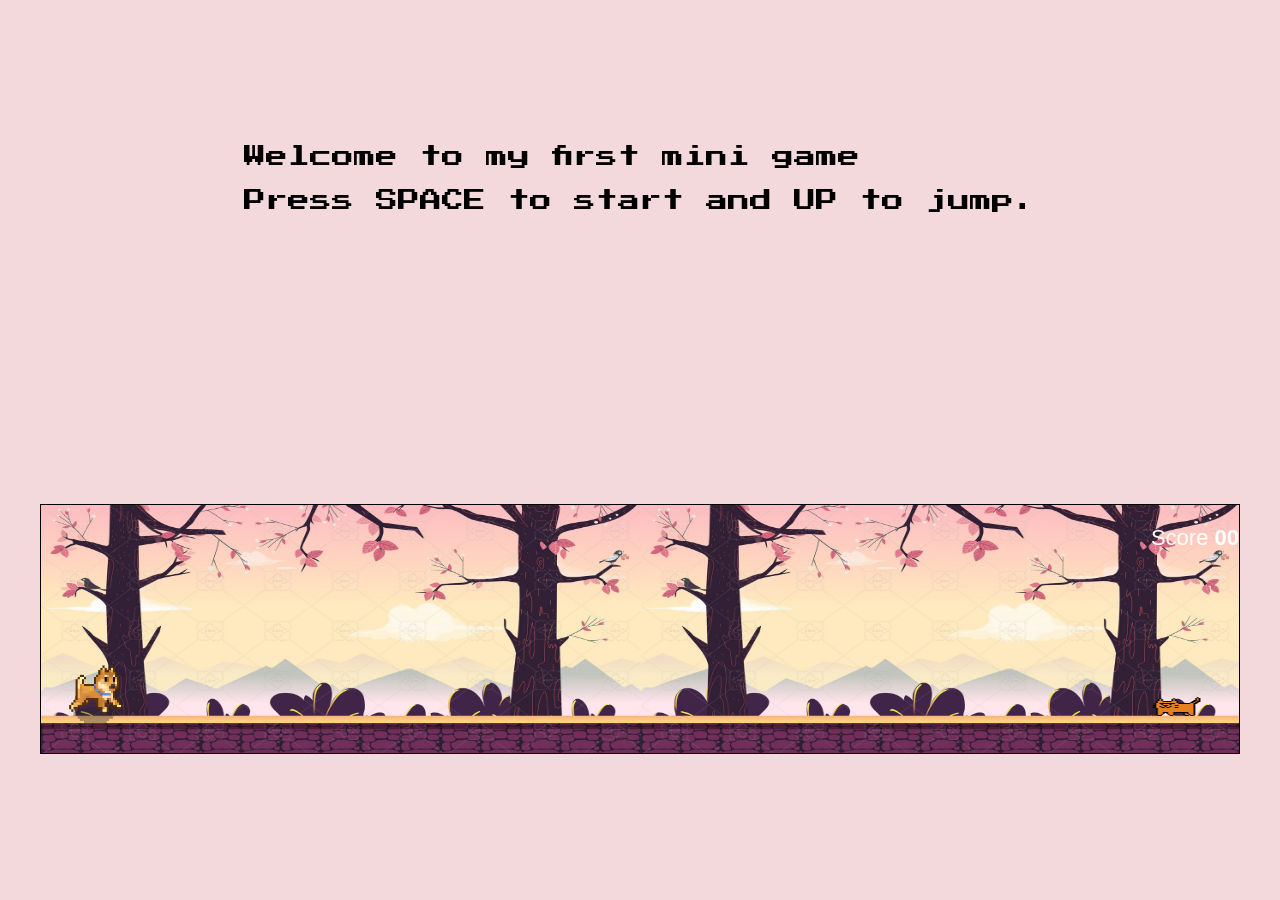
==== index.html @ 30ae7562 "last version3" ====
<!DOCTYPE html>
<html lang="en" >
<head>
    <meta charset="UTF-8">
   
   
    <title>Save the Kyubs </title>
    <link rel="stylesheet" href="css.css">
    <link href='https://fonts.googleapis.com/css?family=Press Start 2P' rel='stylesheet'>


</head>
<body>
    <audio src="8bit.mp3#t=7" id="audio" allow="autoplay" ></audio>
   
Welcome to my first mini game<br><br>
Press SPACE to start and UP to jump. 

    <div id="game">
        <div id="shiba">
            <img src="shiba2.png" alt="shiba">
        </div>
        <div id="block">
            <img src="cat.png" alt="blocks">
        </div>
        
        
        <div id="score">Score <b>00</b></div>
        <div id="gameOver">Game Over</div>

        
    </div>
    <script src="script2.js"> </script>
</body>
</html>
---- css.css ----
*{
    padding: 0px;
    margin: 0px;
    font-family: sans-serif;
    box-sizing: border-box;
    
}
body {
  display: grid;
  place-items: center;
  height: 100vh;
  font-family: 'Press Start 2P';font-size: 22px;
  background-color:#F3D9DC;
}



#game{ 
width: 1200px;
height: 250px;
border: 1px solid black;
background-image: url(forest.jpg);
background-size: 600px 250px;
background-repeat: repeat;
animation: marquee 20s infinite linear;
position: relative;
overflow: hidden; 
}




@keyframes marquee {
    0% {
      background-position: 0;
    }
  
    100% {
      background-position: -1190px;
    }
  }

#game #shiba {
    height: 70px;
    width: 70px;
    position: absolute;
    bottom: 28px;
    left: 20px;
}
#game #shiba img {
  height: 70px;
  width: 70px;
}

.shibaActive{
animation: animateShiba 0.5s linear ;
}

@keyframes animateShiba {
    0%{bottom: 28px}
    30%{bottom:  160px}
    70%{bottom: 160px}
    
    100%{bottom: 28px}
}

#game #block {
  height: 50px;
  width: 125px;
  position: absolute;
  bottom: 20px;
  right: -20px;
}

#game #block img {
  height: 50px;
  width: 85px;
}

.blockActive {
  animation: blockAnimate 1.5s linear infinite;
}
@keyframes blockAnimate {
  0% {
      right: -125px;
  }

  100% {
      right: 100%;
  }
}

#score {
  height: auto;
  width: auto;
  position: absolute;
  top: 20px;
  right: 0;
  color: white;
  
}

#gameOver {
  display: none;
  font-size: 70px;
  position: absolute;
  left: calc(50% - 181px);
  top: calc(50% - 40px);
  width: 362px;
  height: 80px;
  color: #f27fe3;
}
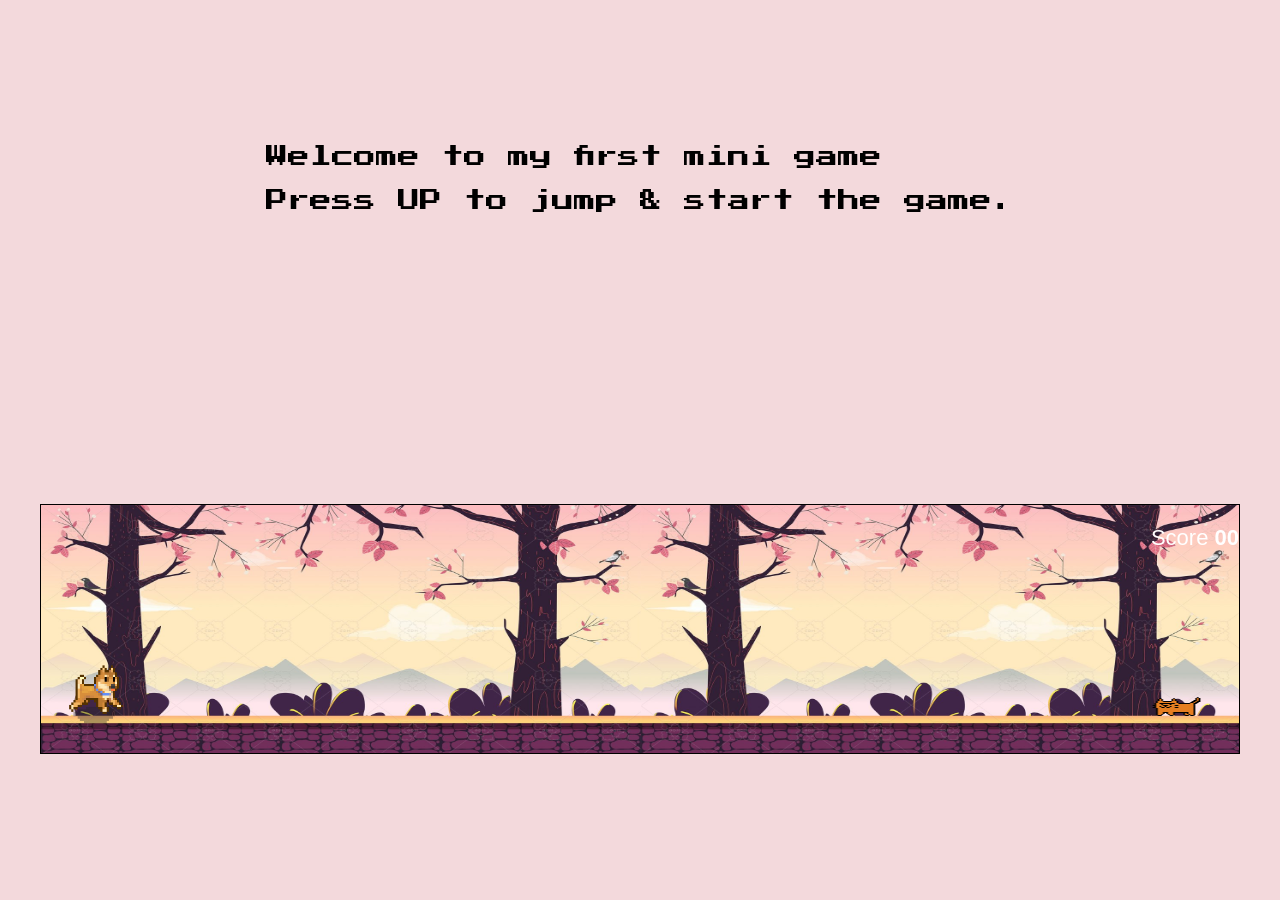
==== commit f52d6ac4: "add function for mobile phone" ====
--- a/index.html
+++ b/index.html
@@ -14,7 +14,7 @@
     <audio src="8bit.mp3#t=7" id="audio" allow="autoplay" ></audio>
    
 Welcome to my first mini game<br><br>
-Press SPACE to start and UP to jump. 
+Press UP to jump & start the game. 
 
     <div id="game">
         <div id="shiba">
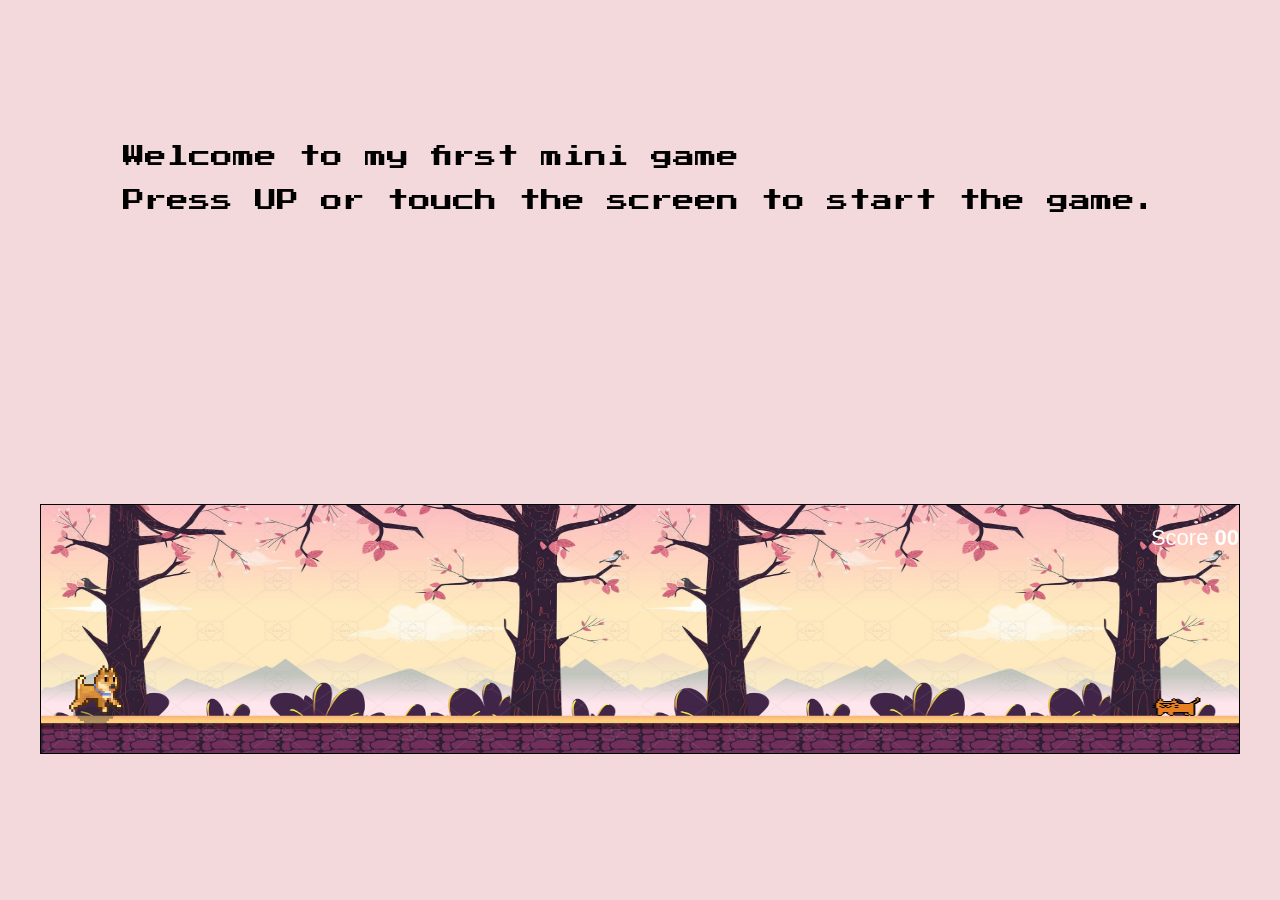
==== commit 08b91cd8: "changing the homepage" ====
--- a/index.html
+++ b/index.html
@@ -14,7 +14,7 @@
     <audio src="8bit.mp3#t=7" id="audio" allow="autoplay" ></audio>
    
 Welcome to my first mini game<br><br>
-Press UP to jump & start the game. 
+Press UP or touch the screen to start the game. 
 
     <div id="game">
         <div id="shiba">
